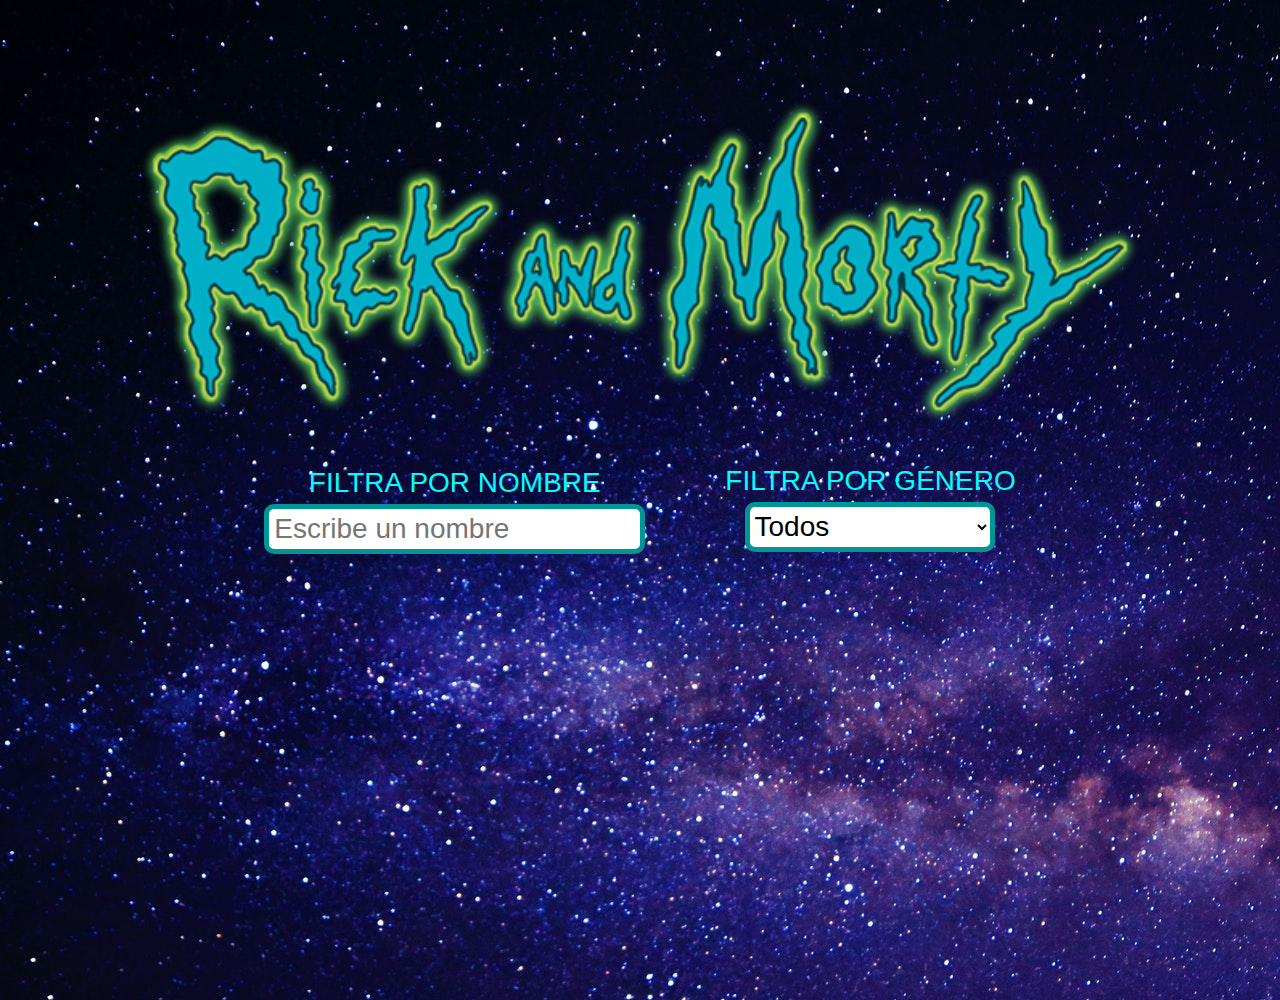
==== docs/index.html @ 6ef2720e "run docs" ====
<!doctype html><html lang="en"><head><meta charset="utf-8"/><link rel="icon" href="./favicon.ico"/><meta name="viewport" content="width=device-width,initial-scale=1"/><meta name="theme-color" content="#000000"/><meta name="description" content="Web site created using create-react-app"/><link rel="apple-touch-icon" href="./logo192.png"/><title>Rick and Morty</title><link href="./static/css/main.09e3cb13.chunk.css" rel="stylesheet"></head><body class="page"><noscript>You need to enable JavaScript to run this app.</noscript><div id="root"></div><script>!function(e){function r(r){for(var n,l,a=r[0],c=r[1],p=r[2],i=0,s=[];i<a.length;i++)l=a[i],Object.prototype.hasOwnProperty.call(o,l)&&o[l]&&s.push(o[l][0]),o[l]=0;for(n in c)Object.prototype.hasOwnProperty.call(c,n)&&(e[n]=c[n]);for(f&&f(r);s.length;)s.shift()();return u.push.apply(u,p||[]),t()}function t(){for(var e,r=0;r<u.length;r++){for(var t=u[r],n=!0,a=1;a<t.length;a++){var c=t[a];0!==o[c]&&(n=!1)}n&&(u.splice(r--,1),e=l(l.s=t[0]))}return e}var n={},o={1:0},u=[];function l(r){if(n[r])return n[r].exports;var t=n[r]={i:r,l:!1,exports:{}};return e[r].call(t.exports,t,t.exports,l),t.l=!0,t.exports}l.m=e,l.c=n,l.d=function(e,r,t){l.o(e,r)||Object.defineProperty(e,r,{enumerable:!0,get:t})},l.r=function(e){"undefined"!=typeof Symbol&&Symbol.toStringTag&&Object.defineProperty(e,Symbol.toStringTag,{value:"Module"}),Object.defineProperty(e,"__esModule",{value:!0})},l.t=function(e,r){if(1&r&&(e=l(e)),8&r)return e;if(4&r&&"object"==typeof e&&e&&e.__esModule)return e;var t=Object.create(null);if(l.r(t),Object.defineProperty(t,"default",{enumerable:!0,value:e}),2&r&&"string"!=typeof e)for(var n in e)l.d(t,n,function(r){return e[r]}.bind(null,n));return t},l.n=function(e){var r=e&&e.__esModule?function(){return e.default}:function(){return e};return l.d(r,"a",r),r},l.o=function(e,r){return Object.prototype.hasOwnProperty.call(e,r)},l.p="./";var a=this["webpackJsonpmy-react-project"]=this["webpackJsonpmy-react-project"]||[],c=a.push.bind(a);a.push=r,a=a.slice();for(var p=0;p<a.length;p++)r(a[p]);var f=c;t()}([])</script><script src="./static/js/2.cf791a2d.chunk.js"></script><script src="./static/js/main.beffa7f6.chunk.js"></script></body></html>
---- docs/static/css/main.09e3cb13.chunk.css ----
*{margin:0;padding:0;box-sizing:border-box;font-family:-apple-system,BlinkMacSystemFont,"Segoe UI","Roboto","Oxygen","Ubuntu","Cantarell","Fira Sans","Droid Sans","Helvetica Neue",sans-serif}.page{background:url(../../static/media/space-bg.cae65e1f.jpg);width:100%;height:100vh}.header{display:flex;justify-content:center;align-items:center;margin:60px 0 40px}@media (min-width:768px){.header{margin:100px 0 40px}}.header__logo{width:340px}@media (min-width:768px){.header__logo{width:700px}}@media (min-width:1024px){.header__logo{width:1000px}}.form{margin-bottom:20px}@media (min-width:768px){.form{display:flex;align-items:center;justify-content:center;margin-bottom:40px}}@media (min-width:1024px){.form{display:flex;align-items:center;justify-content:center}}.form__name{display:flex;align-items:center;justify-content:center;flex-direction:column}@media (min-width:768px){.form__name{margin-right:40px}}@media (min-width:1024px){.form__name{margin-right:40px}}.form__name--label{color:#0ff;text-transform:uppercase}@media (min-width:768px){.form__name--label{font-size:26px}}@media (min-width:1024px){.form__name--label{font-size:28px}}.form__name--input{background-color:#fff;margin-top:5px;margin-bottom:15px;height:40px;font-size:14px;padding:5px;border:5px solid #019696;border-radius:10px;font-size:18px}@media (min-width:768px){.form__name--input{font-size:28px;height:50px}}.form__gender{display:flex;align-items:center;justify-content:center;flex-direction:column}@media (min-width:1024px){.form__gender{margin-left:40px}}.form__gender--label{color:#0ff;text-transform:uppercase}@media (min-width:768px){.form__gender--label{font-size:26px}}@media (min-width:1024px){.form__gender--label{font-size:28px}}.form__gender--select{background-color:#fff;margin-top:5px;margin-bottom:20px;height:40px;width:150px;border:5px solid #019696;border-radius:10px;font-size:18px}@media (min-width:768px){.form__gender--select{font-size:26px;height:50px;width:250px}}@media (min-width:1024px){.form__gender--select{font-size:28px}}.form__gender--option{background-color:#fff;font-size:18px}.card__container{display:flex;align-items:center;justify-content:center;flex-direction:column;text-align:center}@media (min-width:768px){.card__container{flex-wrap:wrap;flex-direction:row;justify-content:space-evenly}}.card__list{display:flex}.card__list--link{text-decoration:none}@media (min-width:768px){.card__list--link{display:grid;grid-template-columns:1fr 1fr;grid-template-rows:1fr 1fr}}.card__list--element{margin-bottom:30px;list-style:none}@media (min-width:768px){.card__list--element{align-items:center;margin-bottom:20px;margin-left:80px;margin-right:auto}}.card__list--element-image{border-radius:50%;margin-top:20px;width:220px}@media (min-width:768px){.card__list--element-image{grid-column:1/2;grid-row:1/3;width:160px}}.card__list--element-name{font-size:38px;color:#0ff}@media (min-width:768px){.card__list--element-name{font-size:32px;align-items:center;margin-left:10px;grid-column:2/3;grid-row:1/2;text-align:left;max-width:110px;padding-top:40px}}.card__list--element-description{color:#0ff}@media (min-width:768px){.card__list--element-description{font-size:20px;list-style:none;margin-left:10px;grid-column:2/3;grid-row:2/3;text-align:left}}.card-detail{display:flex;align-items:center;justify-content:center;flex-direction:column-reverse;color:#0ff}@media (min-width:768px){.card-detail{flex-direction:column}}.card-detail__image{border-radius:50%;margin-bottom:20px}@media (min-width:768px){.card-detail__image{margin-top:30px;width:400px}}.card-detail__description{text-align:center;margin-bottom:20px;list-style:none}@media (min-width:768px){.card-detail__description{font-size:28px}}.card-detail__description--name{color:#0ff}@media (min-width:768px){.card-detail__description--name{font-size:60px;font-weight:700}}.return-btn{display:flex;align-items:center;justify-content:center;text-decoration:none;background-color:#019696;padding:5px 10px;border-radius:20px;margin-bottom:20px;width:100px;color:#fff;font-weight:700;border:5px solid #0ff}@media (min-width:768px){.return-btn{width:150px;height:40px;font-size:24px}}.return-btn__text{background-color:#019696}
/*# sourceMappingURL=main.09e3cb13.chunk.css.map */
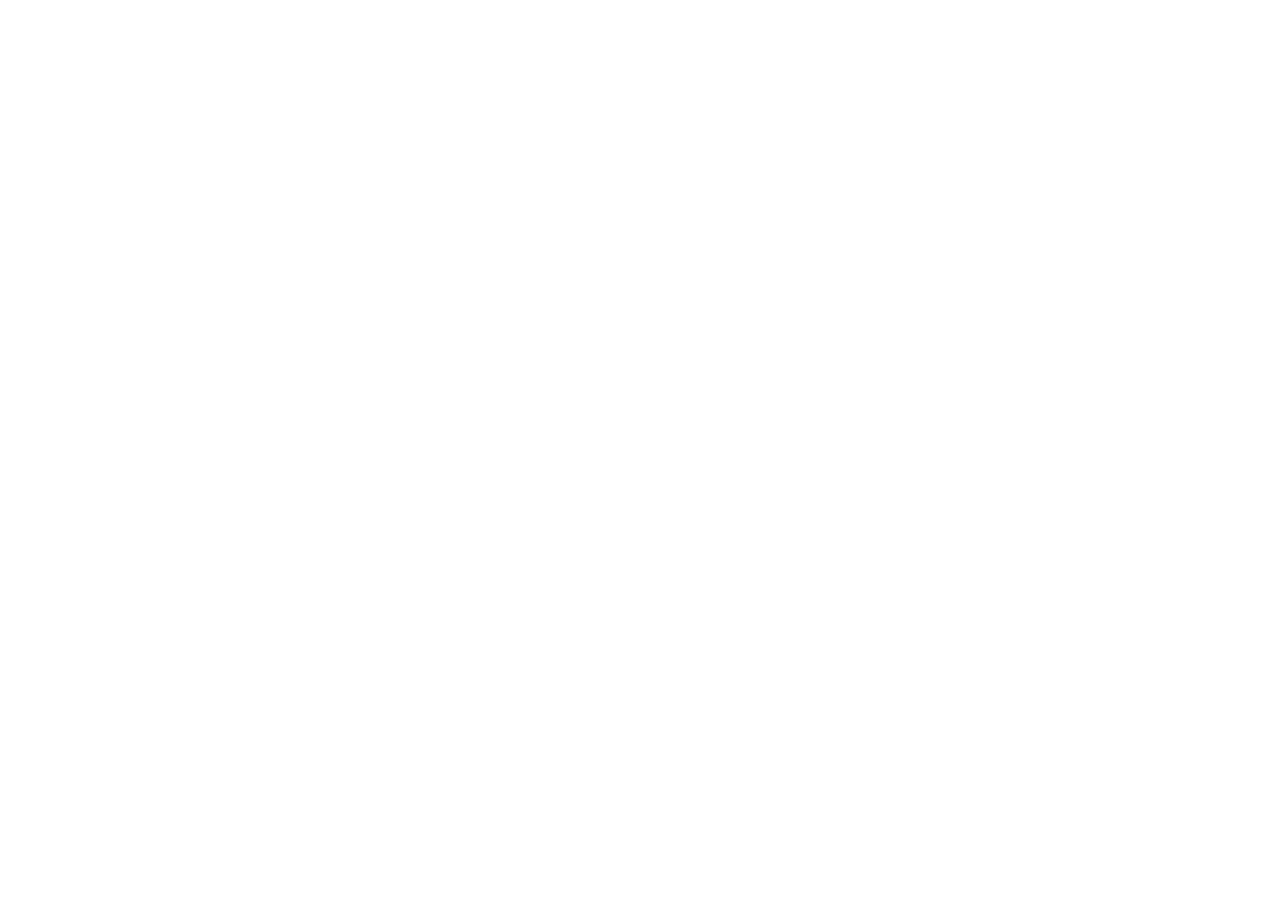
==== commit 70c93342: "run build" ====
--- a/docs/index.html
+++ b/docs/index.html
@@ -1 +1 @@
-<!doctype html><html lang="en"><head><meta charset="utf-8"/><link rel="icon" href="./favicon.ico"/><meta name="viewport" content="width=device-width,initial-scale=1"/><meta name="theme-color" content="#000000"/><meta name="description" content="Web site created using create-react-app"/><link rel="apple-touch-icon" href="./logo192.png"/><title>Rick and Morty</title><link href="./static/css/main.09e3cb13.chunk.css" rel="stylesheet"></head><body class="page"><noscript>You need to enable JavaScript to run this app.</noscript><div id="root"></div><script>!function(e){function r(r){for(var n,l,a=r[0],c=r[1],p=r[2],i=0,s=[];i<a.length;i++)l=a[i],Object.prototype.hasOwnProperty.call(o,l)&&o[l]&&s.push(o[l][0]),o[l]=0;for(n in c)Object.prototype.hasOwnProperty.call(c,n)&&(e[n]=c[n]);for(f&&f(r);s.length;)s.shift()();return u.push.apply(u,p||[]),t()}function t(){for(var e,r=0;r<u.length;r++){for(var t=u[r],n=!0,a=1;a<t.length;a++){var c=t[a];0!==o[c]&&(n=!1)}n&&(u.splice(r--,1),e=l(l.s=t[0]))}return e}var n={},o={1:0},u=[];function l(r){if(n[r])return n[r].exports;var t=n[r]={i:r,l:!1,exports:{}};return e[r].call(t.exports,t,t.exports,l),t.l=!0,t.exports}l.m=e,l.c=n,l.d=function(e,r,t){l.o(e,r)||Object.defineProperty(e,r,{enumerable:!0,get:t})},l.r=function(e){"undefined"!=typeof Symbol&&Symbol.toStringTag&&Object.defineProperty(e,Symbol.toStringTag,{value:"Module"}),Object.defineProperty(e,"__esModule",{value:!0})},l.t=function(e,r){if(1&r&&(e=l(e)),8&r)return e;if(4&r&&"object"==typeof e&&e&&e.__esModule)return e;var t=Object.create(null);if(l.r(t),Object.defineProperty(t,"default",{enumerable:!0,value:e}),2&r&&"string"!=typeof e)for(var n in e)l.d(t,n,function(r){return e[r]}.bind(null,n));return t},l.n=function(e){var r=e&&e.__esModule?function(){return e.default}:function(){return e};return l.d(r,"a",r),r},l.o=function(e,r){return Object.prototype.hasOwnProperty.call(e,r)},l.p="./";var a=this["webpackJsonpmy-react-project"]=this["webpackJsonpmy-react-project"]||[],c=a.push.bind(a);a.push=r,a=a.slice();for(var p=0;p<a.length;p++)r(a[p]);var f=c;t()}([])</script><script src="./static/js/2.cf791a2d.chunk.js"></script><script src="./static/js/main.beffa7f6.chunk.js"></script></body></html>+<!doctype html><html lang="en"><head><meta charset="utf-8"/><link rel="icon" href="/favicon.ico"/><meta name="viewport" content="width=device-width,initial-scale=1"/><meta name="theme-color" content="#000000"/><meta name="description" content="Web site created using create-react-app"/><link rel="apple-touch-icon" href="/logo192.png"/><title>Migración Evaluación</title><link href="/static/css/main.bbc7241e.chunk.css" rel="stylesheet"></head><body><noscript>You need to enable JavaScript to run this app.</noscript><div id="root"></div><script>!function(e){function r(r){for(var n,l,a=r[0],c=r[1],p=r[2],i=0,s=[];i<a.length;i++)l=a[i],Object.prototype.hasOwnProperty.call(o,l)&&o[l]&&s.push(o[l][0]),o[l]=0;for(n in c)Object.prototype.hasOwnProperty.call(c,n)&&(e[n]=c[n]);for(f&&f(r);s.length;)s.shift()();return u.push.apply(u,p||[]),t()}function t(){for(var e,r=0;r<u.length;r++){for(var t=u[r],n=!0,a=1;a<t.length;a++){var c=t[a];0!==o[c]&&(n=!1)}n&&(u.splice(r--,1),e=l(l.s=t[0]))}return e}var n={},o={1:0},u=[];function l(r){if(n[r])return n[r].exports;var t=n[r]={i:r,l:!1,exports:{}};return e[r].call(t.exports,t,t.exports,l),t.l=!0,t.exports}l.m=e,l.c=n,l.d=function(e,r,t){l.o(e,r)||Object.defineProperty(e,r,{enumerable:!0,get:t})},l.r=function(e){"undefined"!=typeof Symbol&&Symbol.toStringTag&&Object.defineProperty(e,Symbol.toStringTag,{value:"Module"}),Object.defineProperty(e,"__esModule",{value:!0})},l.t=function(e,r){if(1&r&&(e=l(e)),8&r)return e;if(4&r&&"object"==typeof e&&e&&e.__esModule)return e;var t=Object.create(null);if(l.r(t),Object.defineProperty(t,"default",{enumerable:!0,value:e}),2&r&&"string"!=typeof e)for(var n in e)l.d(t,n,function(r){return e[r]}.bind(null,n));return t},l.n=function(e){var r=e&&e.__esModule?function(){return e.default}:function(){return e};return l.d(r,"a",r),r},l.o=function(e,r){return Object.prototype.hasOwnProperty.call(e,r)},l.p="/";var a=this["webpackJsonpmy-react-project"]=this["webpackJsonpmy-react-project"]||[],c=a.push.bind(a);a.push=r,a=a.slice();for(var p=0;p<a.length;p++)r(a[p]);var f=c;t()}([])</script><script src="/static/js/2.54e0662d.chunk.js"></script><script src="/static/js/main.4dd689d8.chunk.js"></script></body></html>